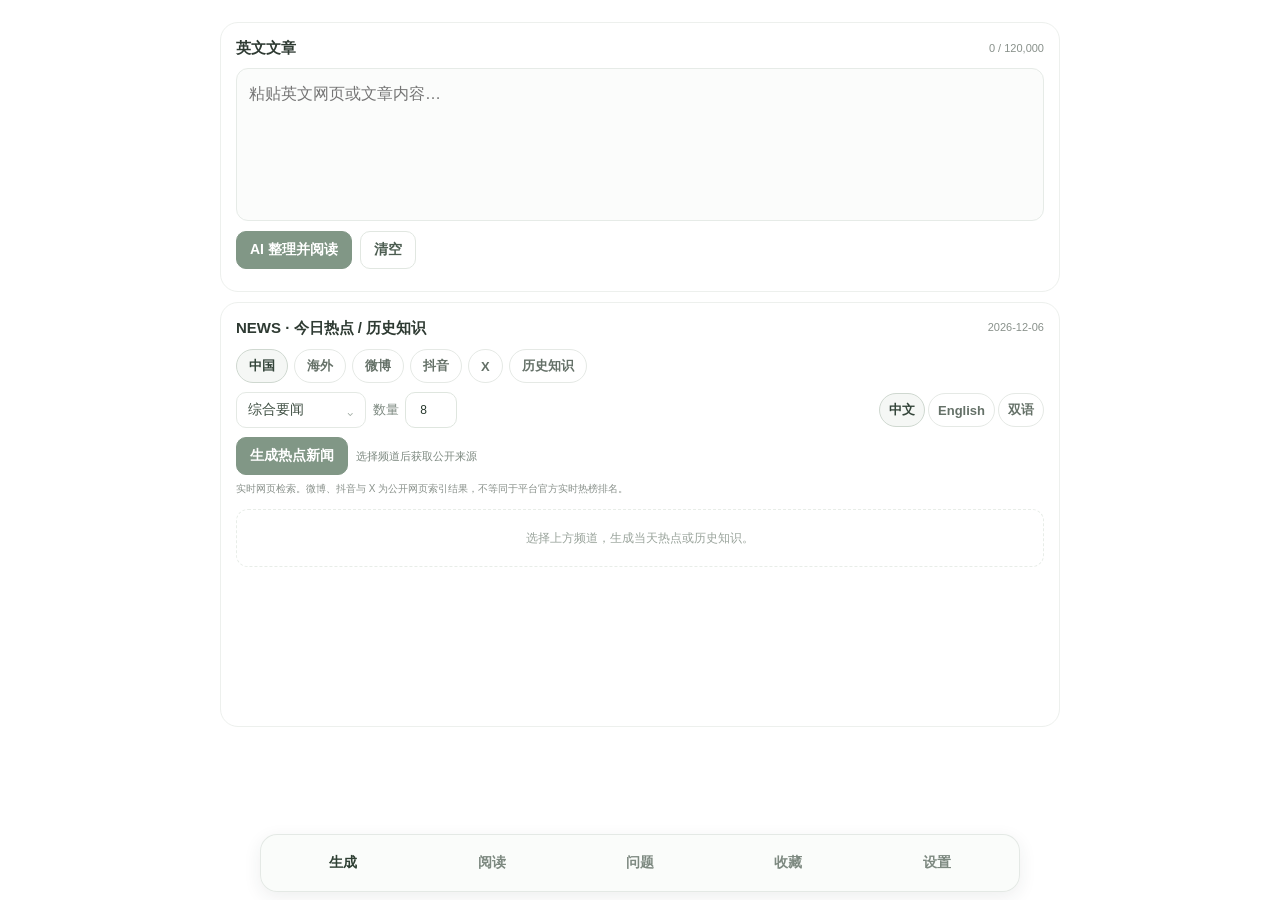
==== reading/index.html @ 8f312afb "Refresh JavaScript cache after tab and category fix" ====
<!DOCTYPE html>
<html lang="zh-CN"><head>
<meta charset="UTF-8"><meta name="viewport" content="width=device-width,initial-scale=1,viewport-fit=cover,user-scalable=yes">
<meta name="theme-color" content="#eef2ee"><meta name="description" content="英文阅读、实时资讯、历史知识与朗读助手">
<meta name="apple-mobile-web-app-capable" content="yes"><link rel="apple-touch-icon" sizes="180x180" href="./apple-touch-icon.png?v=2">
<meta name="apple-mobile-web-app-title" content="阅读资讯"><meta name="apple-mobile-web-app-status-bar-style" content="black-translucent">
<title>阅读 · 资讯</title><link rel="stylesheet" href="./app.css?v=8"></head><body>
<header class="bottom-nav"><nav class="tabs" aria-label="主要功能">
<button class="tab-btn active" data-tab="home">生成</button><button class="tab-btn" data-tab="read">阅读</button><button class="tab-btn" data-tab="quiz">问题</button><button class="tab-btn" data-tab="favorites">收藏</button><button class="tab-btn" data-tab="settings">设置</button>
</nav></header>
<main id="app-content">
<section id="tab-home" class="tab-panel active"><div class="home-stack">
<section class="panel-card editor-zone"><div class="section-heading"><h2>英文文章</h2><span id="input-counter" class="counter">0 / 120,000</span></div>
<textarea id="raw-input" maxlength="120000" placeholder="粘贴英文网页或文章内容…"></textarea>
<div class="action-row"><button class="btn primary" id="btn-clean">AI 整理并阅读</button><button class="btn" id="btn-clear-input">清空</button><span class="status" id="clean-status" role="status" aria-live="polite"></span></div><div class="minor-status" id="clean-stats"></div>
</section>
<section class="panel-card news-zone"><div class="section-heading"><h2>NEWS · 今日热点 / 历史知识</h2><span class="date-label" id="news-date"></span></div>
<div class="channel-row" id="channel-row">
<button class="chip active" data-channel="china">中国</button><button class="chip" data-channel="world">海外</button><button class="chip" data-channel="weibo">微博</button><button class="chip" data-channel="douyin">抖音</button><button class="chip" data-channel="x">X</button><button class="chip" data-channel="history">历史知识</button>
</div>
<div class="news-controls"><div class="picker-wrap" id="category-picker">
<button class="picker-trigger" id="category-trigger" type="button" aria-expanded="false">综合要闻 <span>⌄</span></button>
<div class="picker-menu" id="category-menu" hidden>
<button data-category="综合要闻">综合要闻</button><button data-category="政治政策">政治政策</button><button data-category="宏观经济">宏观经济</button><button data-category="金融市场">金融市场</button><button data-category="科技与人工智能">科技与人工智能</button><button data-category="国际关系">国际关系</button><button data-category="社会民生">社会民生</button><button data-category="商业与产业">商业与产业</button><button data-category="能源与气候">能源与气候</button><button data-category="文化体育娱乐">文化体育娱乐</button>
</div></div>
<label class="count-control"><span>数量</span><input id="news-count" type="number" min="1" max="20" value="8" inputmode="numeric"></label>
<div class="language-switch"><button class="chip active" data-language="zh">中文</button><button class="chip" data-language="en">English</button><button class="chip" data-language="both">双语</button></div></div>
<div class="history-controls" id="history-controls" hidden><div class="picker-wrap" id="period-picker">
<button class="picker-trigger" id="period-trigger" type="button" aria-expanded="false">选择历史时期 <span>⌄</span></button>
<div class="picker-menu" id="period-menu" hidden><button data-period="先秦">先秦</button><button data-period="秦汉">秦汉</button><button data-period="魏晋南北朝">魏晋南北朝</button><button data-period="隋唐">隋唐</button><button data-period="宋辽金元">宋辽金元</button><button data-period="明清">明清</button><button data-period="中国近现代">中国近现代</button><button data-period="世界古代">世界古代</button><button data-period="世界中世纪">世界中世纪</button><button data-period="世界近现代">世界近现代</button></div></div>
<input id="history-topic" class="topic-input" type="text" maxlength="100" placeholder="输入想了解的历史事件 / 人物 / 知识点"></div>
<div class="news-actions"><button class="btn primary" id="btn-fetch-news">生成热点新闻</button><span class="status" id="news-status" role="status" aria-live="polite">选择频道后获取公开来源</span></div>
<p class="source-note" id="source-note">实时网页检索。微博、抖音与 X 为公开网页索引结果，不等同于平台官方实时热榜排名。</p>
<div id="news-results" class="news-results" aria-live="polite"><div class="empty-state">选择上方频道，生成当天热点或历史知识。</div></div>
</section></div></section>

<section id="tab-read" class="tab-panel reader-panel"><article class="reading-document"><h1 id="reader-title" class="reader-title"></h1><div id="reader-meta" class="reader-meta"></div>
<div id="reader-summary" class="reader-summary" hidden></div><a id="reader-source" class="source-link" target="_blank" rel="noopener noreferrer" hidden>查看原文来源 ↗</a>
<div id="article-body" class="article-body"><div class="empty-state">从粘贴区导入文章，或从 NEWS 点击一条内容开始阅读。</div></div><div id="original-note" class="original-note" hidden></div></article></section>

<section id="tab-quiz" class="tab-panel"><section class="panel-card quiz-settings"><div class="section-heading"><h2>阅读理解 · 选择题</h2></div>
<div class="quiz-controls"><label class="count-control"><span>题目数量</span><input id="q-count" type="number" min="1" max="20" value="5"></label><button class="btn primary" id="btn-gen-q">生成选择题</button><span id="q-status" class="status"></span></div></section>
<div id="questions" class="questions-list"><div class="empty-state">先准备一篇文章，再生成阅读理解选择题。</div></div></section>

<section id="tab-favorites" class="tab-panel"><div class="section-heading favorites-heading"><h2>文章收藏</h2><span id="favorite-count" class="counter">0 篇</span></div>
<div id="favorite-filters" class="favorite-filters">
<button class="chip active" data-fav-filter="全部">全部</button><button class="chip" data-fav-filter="英文文章">英文文章</button><button class="chip" data-fav-filter="中国新闻">中国新闻</button><button class="chip" data-fav-filter="海外新闻">海外新闻</button><button class="chip" data-fav-filter="社交热点">社交热点</button><button class="chip" data-fav-filter="历史知识">历史知识</button><button class="chip" data-fav-filter="其他">其他</button>
</div>
<div id="favorite-list" class="favorites-list"><div class="empty-state">收藏的文章会保存在这台设备上。</div></div></section>

<section id="tab-settings" class="tab-panel"><section class="panel-card settings-card"><h2>API 设置</h2>
<label class="field-label" for="api-key">DeepSeek API Key</label><input id="api-key" type="password" autocomplete="off" placeholder="sk-…">
<div class="settings-grid"><div><label class="field-label" for="base-url">接口地址</label><input id="base-url" value="https://api.deepseek.com"></div><div><label class="field-label">模型</label><div class="picker-wrap model-picker">
<button class="picker-trigger" id="model-trigger" type="button" aria-expanded="false">deepseek-flash <span>⌄</span></button><div class="picker-menu" id="model-menu" hidden><button data-model="deepseek-flash">deepseek-flash · 推荐</button><button data-model="deepseek-v4-pro">deepseek-v4-pro · 高质量</button></div></div></div></div>
<div class="action-row"><button class="btn primary" id="btn-save-settings">保存设置</button><span class="status" id="save-status"></span></div><p class="security-note">实时热点通过 DeepSeek Search API 获取，需要 API Key。API Key 保存在当前浏览器；不要在公共设备使用。微博、抖音和 X 的结果受公开网页索引覆盖范围限制。</p></section>
<section class="panel-card"><div class="section-heading"><h2>Token 统计</h2><button class="btn subtle" id="btn-reset-stats">重置</button></div><div class="stat-grid">
<div class="stat"><b id="stat-calls">0</b><span>调用次数</span></div><div class="stat"><b id="stat-prompt">0</b><span>输入 tokens</span></div><div class="stat"><b id="stat-completion">0</b><span>输出 tokens</span></div><div class="stat"><b id="stat-total">0</b><span>总计 tokens</span></div></div></section>
<section class="panel-card"><div class="section-heading"><h2>生词本</h2><button class="btn subtle" id="btn-copy-words">复制</button></div><div id="word-box" class="word-box">（暂无生词）</div></section></section>
</main>
<div class="reader-actions" id="reader-actions">
<button class="icon-btn" id="btn-favorite-current" aria-label="收藏文章" title="收藏文章"></button><button class="icon-btn" id="btn-speak" aria-label="朗读文章" title="朗读"></button><button class="icon-btn" id="btn-stop-speak" aria-label="停止朗读" title="停止朗读"></button>
<div class="font-tools"><button class="icon-btn" id="font-down" aria-label="缩小字号">A−</button><span id="font-size-label">22</span><button class="icon-btn" id="font-up" aria-label="放大字号">A+</button></div></div>

<div id="selection-popup" class="selection-popup" role="dialog" aria-label="选词工具"><div class="popup-actions"><button id="pop-lookup">查词</button><button id="pop-add">加生词</button><button id="pop-close" aria-label="关闭">×</button></div><div id="pop-meaning" class="meaning" hidden></div></div>
<div class="modal-layer" id="app-modal" aria-hidden="true"><div class="modal-card" role="dialog" aria-modal="true" aria-labelledby="modal-title"><h3 id="modal-title">提示</h3><div id="modal-message" class="modal-message"></div><div id="modal-actions" class="modal-actions"></div></div></div>
<script src="./app.js?v=9" defer></script></body></html>
---- reading/app.css ----
:root{--bg:#eef2ee;--surface:#fff;--line:#dfe6e0;--ink:#2c3d33;--muted:#7a887e;--sage:#788e7d;--sage-dark:#596f61;--reader-size:22px}
*{box-sizing:border-box;-webkit-tap-highlight-color:transparent}html,body{margin:0;width:100%;height:100%;min-height:0;overflow:hidden;background:var(--bg);color:var(--ink);font-family:-apple-system,BlinkMacSystemFont,"Segoe UI",Arial,"Helvetica Neue","PingFang SC","Microsoft YaHei",sans-serif}body{height:100vh;height:100dvh;display:flex;flex-direction:column;padding-top:env(safe-area-inset-top);overscroll-behavior:none}button,input,textarea{font:inherit}button{touch-action:manipulation;cursor:pointer}
#app-content{flex:1 1 auto;min-height:0;width:100%;max-width:900px;margin:0 auto;padding:15px 15px calc(112px + env(safe-area-inset-bottom));overflow-x:hidden;overflow-y:auto;overscroll-behavior-y:contain;-webkit-overflow-scrolling:touch;scroll-behavior:auto}
.tab-panel{display:none;min-height:min-content}.tab-panel.active{display:block}.bottom-nav{position:fixed;z-index:90;left:50%;bottom:calc(8px + env(safe-area-inset-bottom));transform:translateX(-50%);width:min(760px,calc(100% - 20px));padding:7px 8px;background:rgba(250,252,250,.97);border:1px solid rgba(91,112,98,.14);border-radius:17px;box-shadow:0 5px 18px rgba(38,57,45,.08);backdrop-filter:blur(18px);-webkit-backdrop-filter:blur(18px)}
.tabs{display:grid;grid-template-columns:repeat(5,minmax(0,1fr));gap:0}.tab-btn{height:42px;min-width:0;padding:6px 2px;border:0;border-radius:0;background:transparent!important;color:#89948c;font-size:12px;font-weight:600;white-space:nowrap;box-shadow:none!important;outline:none;-webkit-appearance:none;appearance:none;transition:color .12s}.tab-btn.active{color:var(--sage-dark);font-weight:800}.tab-btn:focus,.tab-btn:active,.tab-btn:hover{background:transparent!important;box-shadow:none!important}.tab-btn:focus-visible{outline:2px solid #b7c8ba;outline-offset:-3px;border-radius:8px}
.panel-card{background:var(--surface);border:1px solid rgba(220,229,221,.9);border-radius:18px;padding:15px;margin:0 0 13px}.home-stack{display:flex;flex-direction:column;gap:13px}.editor-zone,.news-zone{min-height:46vh}.section-heading{display:flex;justify-content:space-between;align-items:center;gap:10px;margin-bottom:10px}h2{font-size:15px;line-height:1.3;margin:0;font-weight:750;color:#465b4c}.counter,.date-label{font-size:11px;color:var(--muted);font-variant-numeric:tabular-nums}
#raw-input{display:block;width:100%;height:calc(46vh - 118px);min-height:150px;max-height:340px;resize:vertical;border:1px solid var(--line);border-radius:12px;background:#fbfcfb;padding:12px;color:var(--ink);line-height:1.65;font-size:14px}#raw-input:focus,.topic-input:focus,.settings-card input:focus{border-color:#9db0a1;box-shadow:0 0 0 3px rgba(120,142,125,.09);outline:none}
.action-row,.news-actions,.quiz-controls{display:flex;align-items:center;gap:8px;flex-wrap:wrap;margin-top:10px}.btn{min-height:38px;padding:8px 13px;border-radius:10px;border:1px solid #dce4dd;background:#fff;color:#526657;font-size:12px;font-weight:700;box-shadow:none;transition:background .12s,border-color .12s}.btn:active{background:#eef2ee}.btn.primary{background:#788e7d;color:#fff;border-color:#788e7d}.btn.primary:active{background:#657b6a}.btn.subtle{min-height:30px;padding:5px 10px;background:#f5f7f5;border-color:transparent}.btn:disabled{opacity:.52;cursor:wait}.status{font-size:11px;color:var(--muted);line-height:1.5}.status.ok{color:#64816b}.status.bad{color:#a86d72}.minor-status{font-size:11px;color:var(--muted);margin-top:7px}
.channel-row{display:flex;gap:6px;overflow-x:auto;padding:2px 0 9px;scrollbar-width:none}.channel-row::-webkit-scrollbar{display:none}.chip{flex:none;border:1px solid #e0e7e0;background:#f8faf8;color:#728076;border-radius:999px;padding:7px 12px;font-size:11px;font-weight:650}.chip.active{background:#e8efe9;color:#526a58;border-color:#d7e2d8}
.news-controls{display:flex;align-items:center;gap:7px;flex-wrap:wrap}.picker-wrap{position:relative;min-width:0}.picker-trigger{display:flex;align-items:center;justify-content:space-between;gap:16px;min-height:36px;padding:7px 11px;border:1px solid #dfe6df;border-radius:10px;background:#fff;color:#526657;font-size:12px;min-width:130px}.picker-trigger span{font-size:15px;color:#8a978d}.picker-menu{position:absolute;z-index:30;top:calc(100% + 5px);left:0;min-width:180px;max-height:240px;overflow:auto;padding:5px;background:#fff;border:1px solid #e0e7e0;border-radius:12px;box-shadow:0 8px 24px rgba(38,57,45,.12)}.picker-menu[hidden]{display:none}.picker-menu button{display:block;width:100%;text-align:left;border:0;border-radius:8px;background:transparent;color:#526657;padding:9px 10px;font-size:12px}.picker-menu button:active,.picker-menu button.selected{background:#eef3ee}
.count-control{display:flex;align-items:center;gap:6px;color:var(--muted);font-size:11px;white-space:nowrap}.count-control input{width:52px;height:36px;border:1px solid #dfe6df;border-radius:10px;background:#fff;color:var(--ink);text-align:center;font-size:12px;padding:4px}.language-switch{display:flex;gap:3px;margin-left:auto}.language-switch .chip{padding:7px 9px}.news-actions{margin-top:9px}.source-note{font-size:10px;line-height:1.45;color:#8a958d;margin:7px 0 0}
.history-controls{display:flex;gap:7px;align-items:center;margin-top:8px;flex-wrap:wrap}.history-controls[hidden]{display:none}.topic-input{flex:1;min-width:170px;height:36px;border:1px solid #dfe6df;border-radius:10px;padding:7px 10px;font-size:12px;background:#fff;outline:none}
.news-results{display:grid;gap:8px;margin-top:12px}.news-item{display:block;width:100%;text-align:left;padding:11px 12px;border:1px solid #e5ebe5;border-radius:12px;background:#fbfcfb;color:var(--ink)}.news-item:active{background:#f0f4f0}.news-item-head{display:flex;align-items:center;justify-content:space-between;gap:8px;margin-bottom:5px}.news-number,.news-source{font-size:10px;color:#8b998e}.news-source{white-space:nowrap;overflow:hidden;text-overflow:ellipsis}.news-title{font-size:13px;line-height:1.55;font-weight:750;color:#3b4d40;margin-bottom:4px}.news-summary{font-size:11px;line-height:1.55;color:#768279;display:-webkit-box;-webkit-line-clamp:3;-webkit-box-orient:vertical;overflow:hidden}.news-item-foot{display:flex;justify-content:space-between;gap:8px;margin-top:7px;font-size:10px;color:#9aa49c}.empty-state{padding:18px 10px;text-align:center;color:#9aa49c;font-size:12px;line-height:1.7;border:1px dashed #e1e8e1;border-radius:12px;background:#fafbfa}
.reader-panel{min-height:calc(100dvh - 150px);padding:2px 1px 30px}.reader-actions{position:sticky;top:0;z-index:10;display:flex;align-items:center;gap:6px;padding:2px 0 11px;background:rgba(238,242,238,.96);backdrop-filter:blur(12px)}.icon-btn{height:34px;min-width:34px;padding:0 8px;display:inline-flex;align-items:center;justify-content:center;border:1px solid #dce5dd;border-radius:9px;background:#f8faf8;color:#667b6c;font-size:13px;box-shadow:none}.icon-btn svg{width:17px;height:17px;stroke:currentColor;fill:none;stroke-width:1.8;stroke-linecap:round;stroke-linejoin:round}.icon-btn.active{color:#8b7650;background:#f5f0e5;border-color:#e9ddbd}.font-tools{display:flex;align-items:center;gap:5px;margin-left:auto}#font-size-label{font-size:11px;color:#839087;min-width:24px;text-align:center;font-variant-numeric:tabular-nums}
.reading-document{padding:4px 3px 24px}.reader-title{font-size:19px;line-height:1.45;font-weight:750;color:#34483a;margin:5px 0 6px}.reader-meta{font-size:10px;line-height:1.6;color:#8b968e;margin-bottom:12px}.reader-summary{padding:11px 12px;margin:0 0 15px;background:#e9efe9;border-left:2px solid #9bad9d;border-radius:0 9px 9px 0;font-size:13px;line-height:1.8;color:#4e6153}.source-link{display:inline-block;margin:0 0 14px;color:#637c68;font-size:11px;text-decoration:none;border-bottom:1px solid #cbd9cc;padding-bottom:2px}.source-link[hidden],.reader-summary[hidden],.original-note[hidden]{display:none}.article-body{font-size:var(--reader-size);font-family:-apple-system,BlinkMacSystemFont,"Segoe UI",Arial,"Helvetica Neue","PingFang SC","Microsoft YaHei",sans-serif;line-height:1.78;letter-spacing:0;text-align:justify;text-justify:inter-word;color:#2e3f34;overflow-wrap:break-word;word-break:normal}.article-paragraph{margin:0 0 1.15em;text-align:justify;text-justify:inter-word}.article-paragraph:last-child{margin-bottom:0}.article-sentence{display:inline;padding:0 .03em;border-radius:3px}.article-sentence mark{background:#eee2b7;color:inherit;border-radius:2px;padding:0 1px}.original-note{margin-top:14px;font-size:10px;color:#929d94}
.quiz-settings{position:sticky;top:-15px;z-index:5}.quiz-controls{margin-top:0}.questions-list{display:grid;gap:10px}.question-card{background:#fff;border:1px solid #e2e9e2;border-radius:15px;padding:14px}.question-number{font-size:10px;color:#8b998e;margin-bottom:5px}.question-prompt{font-size:14px;line-height:1.6;font-weight:750;color:#3d5042;margin-bottom:11px}.question-options{display:grid;gap:7px}.option-btn{display:flex;align-items:flex-start;gap:8px;width:100%;padding:9px 10px;text-align:left;border:1px solid #e5ebe5;border-radius:10px;background:#fbfcfb;color:#58675c;font-size:12px;line-height:1.55}.option-btn .option-key{flex:none;width:19px;height:19px;display:grid;place-items:center;border-radius:50%;background:#edf2ed;color:#718277;font-size:10px}.option-btn.selected{border-color:#a9bbaa;background:#eff4ef}.option-btn.correct{border-color:#9eb5a0;background:#eff5ef;color:#4e6f53}.option-btn.wrong{border-color:#d9b9b9;background:#faf0f0;color:#96696d}.question-foot{margin-top:9px;display:flex;align-items:center;justify-content:space-between;gap:8px}.question-feedback{font-size:11px;line-height:1.6;color:#728176}.question-feedback.good{color:#65856a}.question-feedback.bad{color:#a86d72}
.favorites-heading{margin:5px 2px 12px}.favorites-list{display:grid;gap:9px}.favorite-item{display:flex;align-items:stretch;gap:8px;padding:12px;border:1px solid #e0e8e1;border-radius:13px;background:#fff}.favorite-open{flex:1;min-width:0;text-align:left;border:0;background:transparent;color:inherit;padding:0}.favorite-title{font-size:13px;line-height:1.55;font-weight:750;color:#405344}.favorite-meta{font-size:10px;color:#8c988f;margin-top:4px}.favorite-remove{flex:none;align-self:center;border:0;border-radius:8px;background:#f7f8f7;color:#a17a7d;padding:8px;font-size:11px}
.field-label{display:block;font-size:11px;color:#728076;margin:11px 0 6px}.settings-card input:not([type=checkbox]){width:100%;height:39px;border:1px solid #dfe6df;border-radius:10px;padding:8px 10px;background:#fbfcfb;color:#394a3e;font-size:12px;outline:none}.settings-grid{display:grid;grid-template-columns:1fr 1fr;gap:9px}.model-picker{width:100%}.model-picker .picker-trigger{width:100%}.security-note{font-size:10px;line-height:1.65;color:#929c94;margin:12px 0 0}.stat-grid{display:grid;grid-template-columns:repeat(4,1fr);gap:7px;margin-top:12px}.stat{padding:11px 8px;border-radius:11px;background:#f1f5f1;text-align:center;min-width:0}.stat b{display:block;font-size:17px;color:#5f7664;font-variant-numeric:tabular-nums}.stat span{display:block;font-size:9px;color:#8a978d;margin-top:3px}.word-box{margin-top:11px;padding:11px;border-radius:10px;background:#f5f8f5;font-size:12px;line-height:1.8;word-break:break-word;color:#607064}
.selection-popup{position:fixed;z-index:200;display:none;width:min(238px,calc(100vw - 28px));padding:7px;border:1px solid #dfe7df;border-radius:11px;background:rgba(252,253,252,.98);box-shadow:0 4px 14px rgba(38,57,45,.10);color:#435447}.popup-actions{display:flex;gap:5px}.popup-actions button{flex:1;min-height:29px;border:0;border-radius:7px;background:#eef3ee;color:#5e7463;font-size:11px}.popup-actions #pop-close{flex:0 0 29px;background:transparent;color:#8a958d;font-size:17px}.meaning{max-height:76px;overflow:auto;margin-top:6px;padding:6px 3px 1px;border-top:1px solid #e6ece6;font-size:11px;line-height:1.5;color:#68776d;white-space:pre-wrap}.meaning[hidden]{display:none}
.modal-layer{position:fixed;inset:0;z-index:300;display:none;align-items:center;justify-content:center;padding:18px;background:rgba(30,43,34,.28)}.modal-layer.open{display:flex}.modal-card{width:min(390px,100%);max-height:78vh;overflow:auto;padding:17px;border-radius:16px;background:#fff;border:1px solid #e2e8e2}.modal-card h3{font-size:16px;margin:0 0 7px;color:#405345}.modal-message{font-size:12px;line-height:1.7;white-space:pre-wrap;color:#6d7b70}.modal-actions{display:flex;justify-content:flex-end;gap:8px;margin-top:14px}
@media(min-width:701px){#app-content{padding:22px 22px 110px}.home-stack{max-width:840px;margin:0 auto}.reader-panel{max-width:800px;margin:0 auto}.article-body{max-width:760px;margin:auto}}
@media(max-width:700px){#app-content{padding:12px 10px calc(105px + env(safe-area-inset-bottom))}.panel-card{padding:13px;border-radius:15px}.editor-zone,.news-zone{min-height:46vh}#raw-input{height:calc(46vh - 120px);min-height:145px;font-size:14px}.news-controls{gap:6px}.language-switch{width:100%;margin-left:0}.language-switch .chip{flex:1}.picker-trigger{min-width:120px}.reader-panel{padding:0 2px 30px}.article-body{font-size:22px;line-height:1.8}.reader-title{font-size:18px}.reader-actions{padding-top:2px}.stat-grid{grid-template-columns:repeat(2,1fr)}.settings-grid{grid-template-columns:1fr}.quiz-settings{position:relative;top:auto}.question-card{padding:12px}}
@media(prefers-reduced-motion:reduce){*{scroll-behavior:auto!important;transition:none!important}}

/* White canvas with muted-sage action controls */
:root{--bg:#fff;--surface:#fff;--line:#e6ebe7;--ink:#27382d;--muted:#7d8980;--sage:#819786;--sage-dark:#687f6e}
html,body{background:#fff!important;color:#29382f}
#app-content{background:#fff}
.panel-card{background:#fff;border-color:#edf0ed;box-shadow:none}
.section-heading h2,.reader-title{color:#2e3a32}
.counter,.date-label,.reader-meta,.source-note,.minor-status{color:#89918b}
.channel-row .chip,.language-switch .chip,.favorite-filters .chip{background:#fff;border-color:#e5e9e5;color:#657168}
.channel-row .chip.active,.language-switch .chip.active,.favorite-filters .chip.active{background:#f5f7f5;border-color:#cfd8d0;color:#34453a}
.picker-trigger{background:#fff;border-color:#e4e9e4;color:#405044}
.picker-menu{background:#fff;border-color:#e2e8e2;box-shadow:0 5px 18px rgba(30,45,34,.09)}
.picker-menu button:active,.picker-menu button.selected{background:#f4f6f4}
.btn{font-size:14px;background:#fff;color:#4c5d51;border-color:#e1e7e1}
.btn.primary{background:#819786;color:#fff;border-color:#819786}
.btn.primary:active{background:#6d8372}
.btn.subtle{background:#fff;color:#59685d;border-color:#e5e9e5}
.icon-btn{background:#819786;color:#fff;border-color:#819786}
.icon-btn.active{background:#718875;color:#fff;border-color:#718875}
.tab-btn{font-size:14px;color:#7d8980}
.tab-btn.active{color:#2f4034}
.chip{font-size:13px}
.picker-trigger{font-size:14px}
.count-control{font-size:13px}
.popup-actions button{font-size:13px}
.favorite-remove,.favorite-category-trigger{font-size:13px}
#raw-input{
 height:clamp(120px,calc(30vh - 75px),220px)!important;
 min-height:120px!important;max-height:220px!important;
 resize:none!important;overflow-y:auto;
}
@media(max-width:700px){
 #raw-input{height:clamp(120px,calc(30vh - 75px),190px)!important;min-height:120px!important;max-height:190px!important;resize:none!important}
}
.news-item{background:#fff;border-color:#e7ece7}
.news-title{font-size:15px;line-height:1.55;color:#2f3d33}
.news-summary{font-size:14px;line-height:1.72;color:#606e63;-webkit-line-clamp:5}
.news-item-foot{font-size:11px;color:#879188}
.news-source,.news-number{font-size:11px}
.empty-state{background:#fff;border-color:#e8ede8}
.article-body .article-sentence{transition:background-color .16s,box-shadow .16s}
.article-body .article-sentence.is-focused{
 background:#eef1ee;border-radius:.18em;
 box-shadow:0 0 0 2px #eef1ee;
}
.article-body .article-paragraph.is-focused-paragraph{outline:none}
.reader-actions{
 display:none;position:fixed;z-index:85;left:50%;transform:translateX(-50%);
 bottom:calc(66px + env(safe-area-inset-bottom));
 width:min(780px,calc(100% - 20px));min-height:44px;
 align-items:center;gap:8px;padding:5px 9px;
 background:#fff;border:1px solid #e6ebe6;border-bottom:0;
 border-radius:13px 13px 0 0;box-shadow:0 -3px 12px rgba(30,45,34,.035);
}
.reader-actions.visible{display:flex}
.reader-actions .icon-btn{height:34px;min-width:38px}
.reader-panel{padding-bottom:150px}
.font-tools{gap:6px}
@media(max-width:700px){
 .reader-actions{width:calc(100% - 20px);bottom:calc(66px + env(safe-area-inset-bottom));border-radius:12px 12px 0 0}
 .reader-panel{padding-bottom:145px}
 .news-title{font-size:15px}
 .news-summary{font-size:14px}
}
.favorite-filters{display:flex;gap:6px;overflow-x:auto;padding:2px 0 12px;scrollbar-width:none}
.favorite-filters::-webkit-scrollbar{display:none}
.favorite-item{align-items:center;flex-wrap:wrap}
.favorite-item-main{flex:1;min-width:0}
.favorite-item-tools{display:flex;align-items:center;gap:6px}
.favorite-category-wrap{position:relative;flex:none}
.favorite-category-trigger{border:1px solid #e1e7e1;background:#fff;color:#68766b;border-radius:8px;padding:7px 9px;font-size:12px}
.favorite-category-menu{position:absolute;right:0;top:calc(100% + 4px);z-index:35;min-width:116px;padding:4px;background:#fff;border:1px solid #e2e8e2;border-radius:10px;box-shadow:0 5px 16px rgba(30,45,34,.10)}
.favorite-category-menu[hidden]{display:none}
.favorite-category-menu button{display:block;width:100%;padding:8px 9px;text-align:left;border:0;border-radius:7px;background:#fff;color:#536257;font-size:12px}
.favorite-category-menu button:active{background:#f1f4f1}
.favorite-empty-filter{padding:22px 10px;text-align:center;color:#89938b;font-size:13px}


/* Final readability and restrained color pass */
.stat{background:#f7f8f7}
.stat b{color:#536056}
.reader-summary{background:#f6f7f6;border-left-color:#d2d9d3;color:#505b53}
.status.ok,.status.bad{color:#69746c}
.option-btn{font-size:14px}
.picker-menu button{font-size:14px}
.favorite-category-trigger{font-size:14px}
.favorite-category-menu button{font-size:14px}
.favorite-remove{font-size:13px}
.icon-btn{font-size:15px}
.reader-actions{gap:7px}
.reader-actions .icon-btn{min-width:40px}


/* Home layout: compact fixed paste editor, NEWS takes the released height */
#tab-home .home-stack{
  min-height:calc(100dvh - 195px - env(safe-area-inset-top) - env(safe-area-inset-bottom));
  gap:10px;
}
#tab-home .editor-zone{
  flex:0 0 auto;
  min-height:0;
  margin-bottom:0;
}
#tab-home .news-zone{
  flex:1 0 340px;
  min-height:340px;
  margin-bottom:0;
}
#raw-input{
  height:clamp(105px,18vh,145px)!important;
  min-height:105px!important;
  max-height:145px!important;
  resize:none!important;
}
@media(min-width:701px){
  #tab-home .home-stack{min-height:calc(100dvh - 195px)}
  #raw-input{height:clamp(115px,17vh,155px)!important;min-height:115px!important;max-height:155px!important}
}
@media(max-width:700px){
  #tab-home .home-stack{min-height:calc(100dvh - 190px - env(safe-area-inset-top) - env(safe-area-inset-bottom))}
  #tab-home .news-zone{flex:1 0 320px;min-height:320px}
  #raw-input{height:clamp(100px,17vh,132px)!important;min-height:100px!important;max-height:132px!important}
}
/* Ensure navigation stays above the scroll area and its hit targets remain clickable */
.bottom-nav{z-index:120;pointer-events:auto}
.bottom-nav .tabs,.bottom-nav .tab-btn{pointer-events:auto;touch-action:manipulation}
#app-content{position:relative;z-index:1}


/* Prevent iOS Safari from auto-zooming when the paste textarea receives focus */
#raw-input{font-size:16px!important;-webkit-text-size-adjust:100%;}
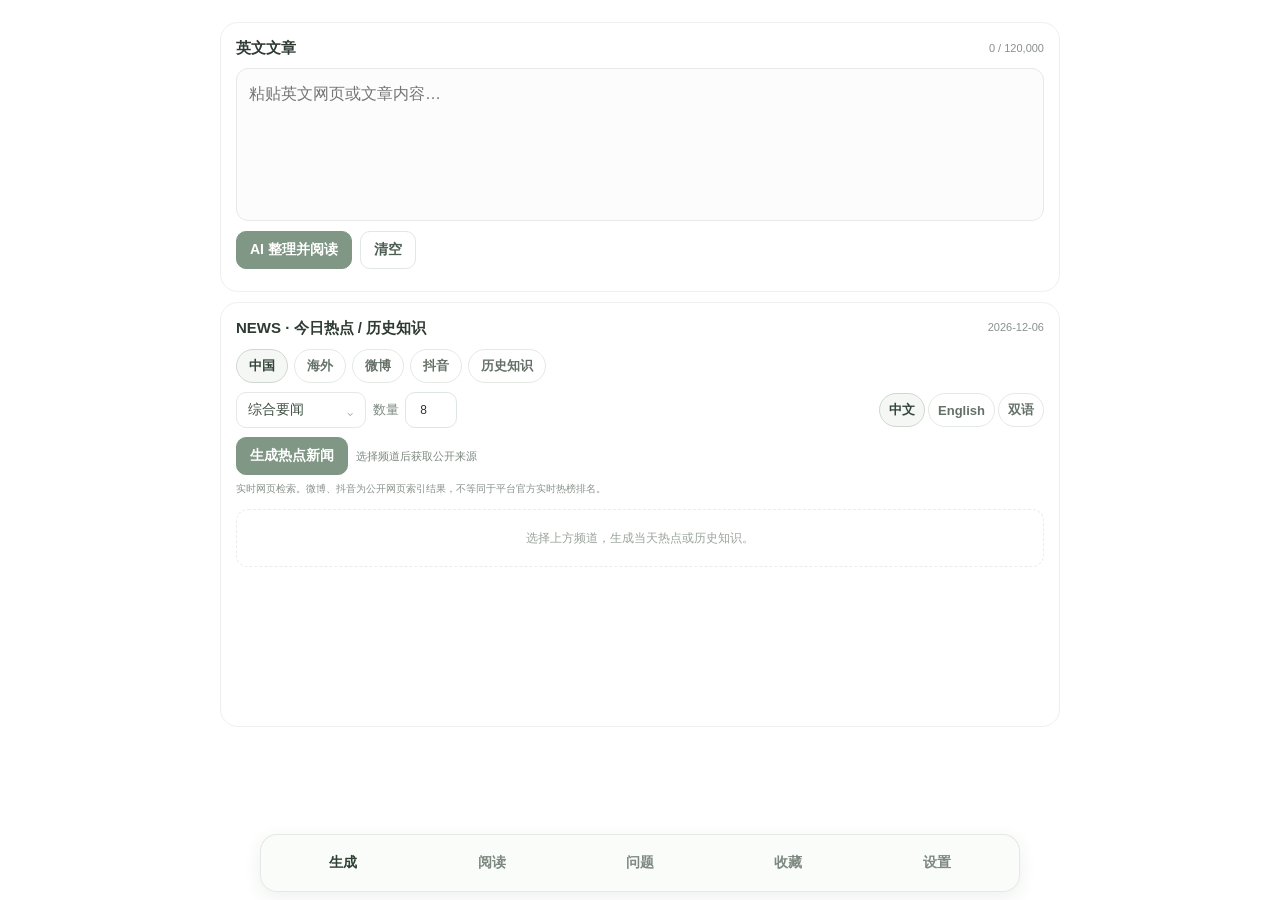
==== commit 67f64123: "Remove X news channel from reading UI" ====
--- a/reading/index.html
+++ b/reading/index.html
@@ -4,7 +4,7 @@
 <meta name="theme-color" content="#eef2ee"><meta name="description" content="英文阅读、实时资讯、历史知识与朗读助手">
 <meta name="apple-mobile-web-app-capable" content="yes"><link rel="apple-touch-icon" sizes="180x180" href="./apple-touch-icon.png?v=2">
 <meta name="apple-mobile-web-app-title" content="阅读资讯"><meta name="apple-mobile-web-app-status-bar-style" content="black-translucent">
-<title>阅读 · 资讯</title><link rel="stylesheet" href="./app.css?v=8"></head><body>
+<title>阅读 · 资讯</title><link rel="stylesheet" href="./app.css?v=10"></head><body>
 <header class="bottom-nav"><nav class="tabs" aria-label="主要功能">
 <button class="tab-btn active" data-tab="home">生成</button><button class="tab-btn" data-tab="read">阅读</button><button class="tab-btn" data-tab="quiz">问题</button><button class="tab-btn" data-tab="favorites">收藏</button><button class="tab-btn" data-tab="settings">设置</button>
 </nav></header>
@@ -16,7 +16,7 @@
 </section>
 <section class="panel-card news-zone"><div class="section-heading"><h2>NEWS · 今日热点 / 历史知识</h2><span class="date-label" id="news-date"></span></div>
 <div class="channel-row" id="channel-row">
-<button class="chip active" data-channel="china">中国</button><button class="chip" data-channel="world">海外</button><button class="chip" data-channel="weibo">微博</button><button class="chip" data-channel="douyin">抖音</button><button class="chip" data-channel="x">X</button><button class="chip" data-channel="history">历史知识</button>
+<button class="chip active" data-channel="china">中国</button><button class="chip" data-channel="world">海外</button><button class="chip" data-channel="weibo">微博</button><button class="chip" data-channel="douyin">抖音</button><button class="chip" data-channel="history">历史知识</button>
 </div>
 <div class="news-controls"><div class="picker-wrap" id="category-picker">
 <button class="picker-trigger" id="category-trigger" type="button" aria-expanded="false">综合要闻 <span>⌄</span></button>
@@ -30,7 +30,7 @@
 <div class="picker-menu" id="period-menu" hidden><button data-period="先秦">先秦</button><button data-period="秦汉">秦汉</button><button data-period="魏晋南北朝">魏晋南北朝</button><button data-period="隋唐">隋唐</button><button data-period="宋辽金元">宋辽金元</button><button data-period="明清">明清</button><button data-period="中国近现代">中国近现代</button><button data-period="世界古代">世界古代</button><button data-period="世界中世纪">世界中世纪</button><button data-period="世界近现代">世界近现代</button></div></div>
 <input id="history-topic" class="topic-input" type="text" maxlength="100" placeholder="输入想了解的历史事件 / 人物 / 知识点"></div>
 <div class="news-actions"><button class="btn primary" id="btn-fetch-news">生成热点新闻</button><span class="status" id="news-status" role="status" aria-live="polite">选择频道后获取公开来源</span></div>
-<p class="source-note" id="source-note">实时网页检索。微博、抖音与 X 为公开网页索引结果，不等同于平台官方实时热榜排名。</p>
+<p class="source-note" id="source-note">实时网页检索。微博、抖音为公开网页索引结果，不等同于平台官方实时热榜排名。</p>
 <div id="news-results" class="news-results" aria-live="polite"><div class="empty-state">选择上方频道，生成当天热点或历史知识。</div></div>
 </section></div></section>
 
@@ -52,7 +52,7 @@
 <label class="field-label" for="api-key">DeepSeek API Key</label><input id="api-key" type="password" autocomplete="off" placeholder="sk-…">
 <div class="settings-grid"><div><label class="field-label" for="base-url">接口地址</label><input id="base-url" value="https://api.deepseek.com"></div><div><label class="field-label">模型</label><div class="picker-wrap model-picker">
 <button class="picker-trigger" id="model-trigger" type="button" aria-expanded="false">deepseek-flash <span>⌄</span></button><div class="picker-menu" id="model-menu" hidden><button data-model="deepseek-flash">deepseek-flash · 推荐</button><button data-model="deepseek-v4-pro">deepseek-v4-pro · 高质量</button></div></div></div></div>
-<div class="action-row"><button class="btn primary" id="btn-save-settings">保存设置</button><span class="status" id="save-status"></span></div><p class="security-note">实时热点通过 DeepSeek Search API 获取，需要 API Key。API Key 保存在当前浏览器；不要在公共设备使用。微博、抖音和 X 的结果受公开网页索引覆盖范围限制。</p></section>
+<div class="action-row"><button class="btn primary" id="btn-save-settings">保存设置</button><span class="status" id="save-status"></span></div><p class="security-note">实时热点通过 DeepSeek Search API 获取，需要 API Key。API Key 保存在当前浏览器；不要在公共设备使用。微博、抖音的结果受公开网页索引覆盖范围限制。</p></section>
 <section class="panel-card"><div class="section-heading"><h2>Token 统计</h2><button class="btn subtle" id="btn-reset-stats">重置</button></div><div class="stat-grid">
 <div class="stat"><b id="stat-calls">0</b><span>调用次数</span></div><div class="stat"><b id="stat-prompt">0</b><span>输入 tokens</span></div><div class="stat"><b id="stat-completion">0</b><span>输出 tokens</span></div><div class="stat"><b id="stat-total">0</b><span>总计 tokens</span></div></div></section>
 <section class="panel-card"><div class="section-heading"><h2>生词本</h2><button class="btn subtle" id="btn-copy-words">复制</button></div><div id="word-box" class="word-box">（暂无生词）</div></section></section>
@@ -63,4 +63,4 @@
 
 <div id="selection-popup" class="selection-popup" role="dialog" aria-label="选词工具"><div class="popup-actions"><button id="pop-lookup">查词</button><button id="pop-add">加生词</button><button id="pop-close" aria-label="关闭">×</button></div><div id="pop-meaning" class="meaning" hidden></div></div>
 <div class="modal-layer" id="app-modal" aria-hidden="true"><div class="modal-card" role="dialog" aria-modal="true" aria-labelledby="modal-title"><h3 id="modal-title">提示</h3><div id="modal-message" class="modal-message"></div><div id="modal-actions" class="modal-actions"></div></div></div>
-<script src="./app.js?v=9" defer></script></body></html>+<script src="./app.js?v=10" defer></script></body></html>
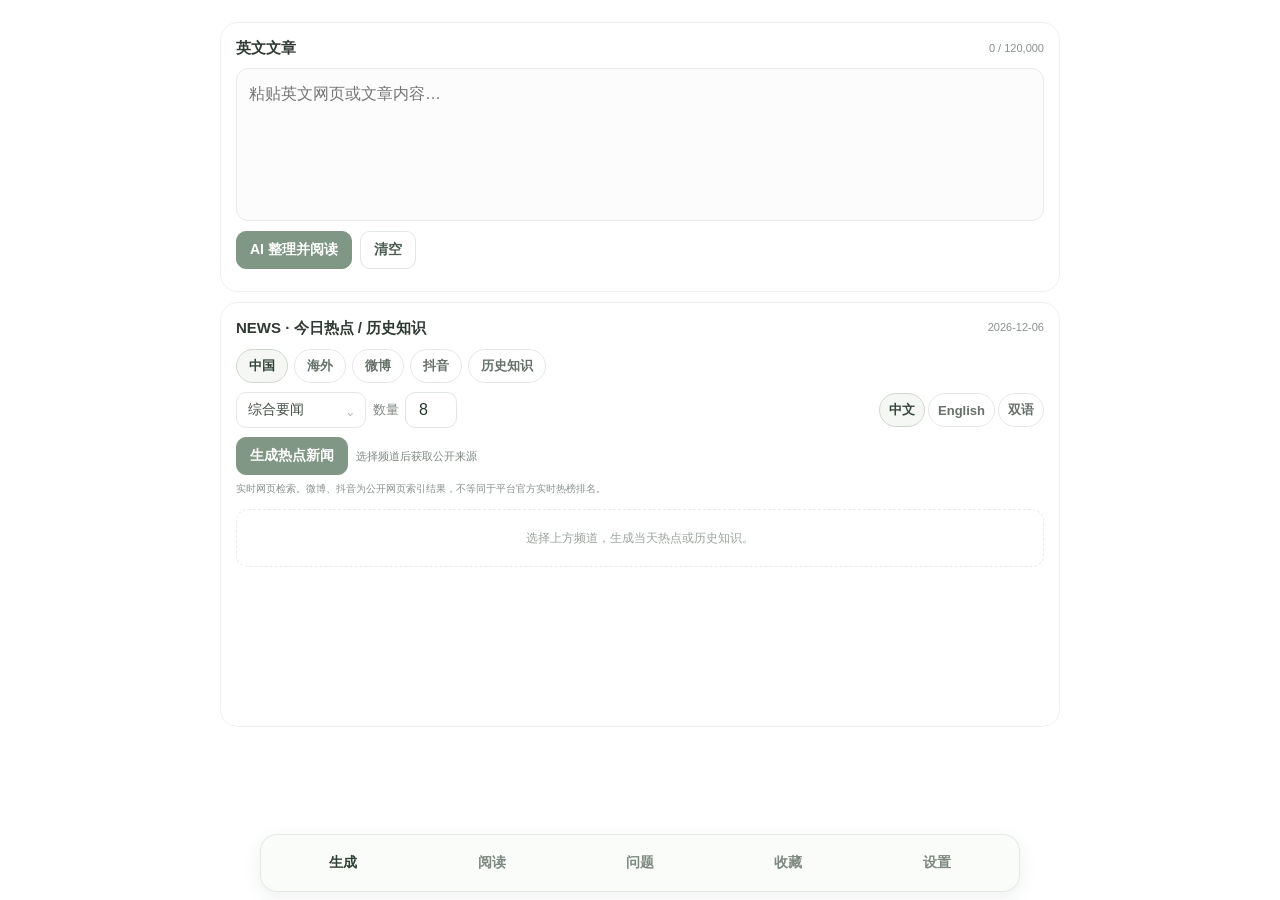
==== commit 5f3ee01c: "Add dedicated reader scroll container and refresh assets" ====
--- a/reading/index.html
+++ b/reading/index.html
@@ -4,7 +4,7 @@
 <meta name="theme-color" content="#eef2ee"><meta name="description" content="英文阅读、实时资讯、历史知识与朗读助手">
 <meta name="apple-mobile-web-app-capable" content="yes"><link rel="apple-touch-icon" sizes="180x180" href="./apple-touch-icon.png?v=2">
 <meta name="apple-mobile-web-app-title" content="阅读资讯"><meta name="apple-mobile-web-app-status-bar-style" content="black-translucent">
-<title>阅读 · 资讯</title><link rel="stylesheet" href="./app.css?v=10"></head><body>
+<title>阅读 · 资讯</title><link rel="stylesheet" href="./app.css?v=11"></head><body>
 <header class="bottom-nav"><nav class="tabs" aria-label="主要功能">
 <button class="tab-btn active" data-tab="home">生成</button><button class="tab-btn" data-tab="read">阅读</button><button class="tab-btn" data-tab="quiz">问题</button><button class="tab-btn" data-tab="favorites">收藏</button><button class="tab-btn" data-tab="settings">设置</button>
 </nav></header>
@@ -34,7 +34,7 @@
 <div id="news-results" class="news-results" aria-live="polite"><div class="empty-state">选择上方频道，生成当天热点或历史知识。</div></div>
 </section></div></section>
 
-<section id="tab-read" class="tab-panel reader-panel"><article class="reading-document"><h1 id="reader-title" class="reader-title"></h1><div id="reader-meta" class="reader-meta"></div>
+<section id="tab-read" class="tab-panel reader-panel"><article id="reading-document" class="reading-document"><h1 id="reader-title" class="reader-title"></h1><div id="reader-meta" class="reader-meta"></div>
 <div id="reader-summary" class="reader-summary" hidden></div><a id="reader-source" class="source-link" target="_blank" rel="noopener noreferrer" hidden>查看原文来源 ↗</a>
 <div id="article-body" class="article-body"><div class="empty-state">从粘贴区导入文章，或从 NEWS 点击一条内容开始阅读。</div></div><div id="original-note" class="original-note" hidden></div></article></section>
 
@@ -63,4 +63,4 @@
 
 <div id="selection-popup" class="selection-popup" role="dialog" aria-label="选词工具"><div class="popup-actions"><button id="pop-lookup">查词</button><button id="pop-add">加生词</button><button id="pop-close" aria-label="关闭">×</button></div><div id="pop-meaning" class="meaning" hidden></div></div>
 <div class="modal-layer" id="app-modal" aria-hidden="true"><div class="modal-card" role="dialog" aria-modal="true" aria-labelledby="modal-title"><h3 id="modal-title">提示</h3><div id="modal-message" class="modal-message"></div><div id="modal-actions" class="modal-actions"></div></div></div>
-<script src="./app.js?v=10" defer></script></body></html>+<script src="./app.js?v=11" defer></script></body></html>
--- a/reading/app.css
+++ b/reading/app.css
@@ -152,3 +152,44 @@
 
 /* Prevent iOS Safari from auto-zooming when the paste textarea receives focus */
 #raw-input{font-size:16px!important;-webkit-text-size-adjust:100%;}
+
+
+/* Stop iOS Safari focus zoom on every editable field, not only the article paste box.
+   Keep pinch-to-zoom available for accessibility. */
+input,
+textarea,
+select {
+  font-size:16px !important;
+  -webkit-text-size-adjust:100%;
+}
+
+/* Reader: keep the article in normal flow inside the single scrolling viewport.
+   Avoid a viewport-sized minimum-height on a hidden tab causing collapsed/overflow states. */
+#tab-read {
+  min-height:0 !important;
+  height:auto !important;
+  overflow:visible !important;
+}
+#tab-read.active {
+  display:block !important;
+}
+#tab-read .reading-document {
+  display:block;
+  width:100%;
+  min-height:1px;
+  overflow:visible;
+}
+#tab-read #article-body {
+  display:block;
+  width:100%;
+  min-height:1em;
+  visibility:visible;
+  opacity:1;
+  overflow:visible;
+  white-space:normal;
+}
+#tab-read .article-paragraph {
+  display:block;
+  white-space:normal;
+  overflow:visible;
+}
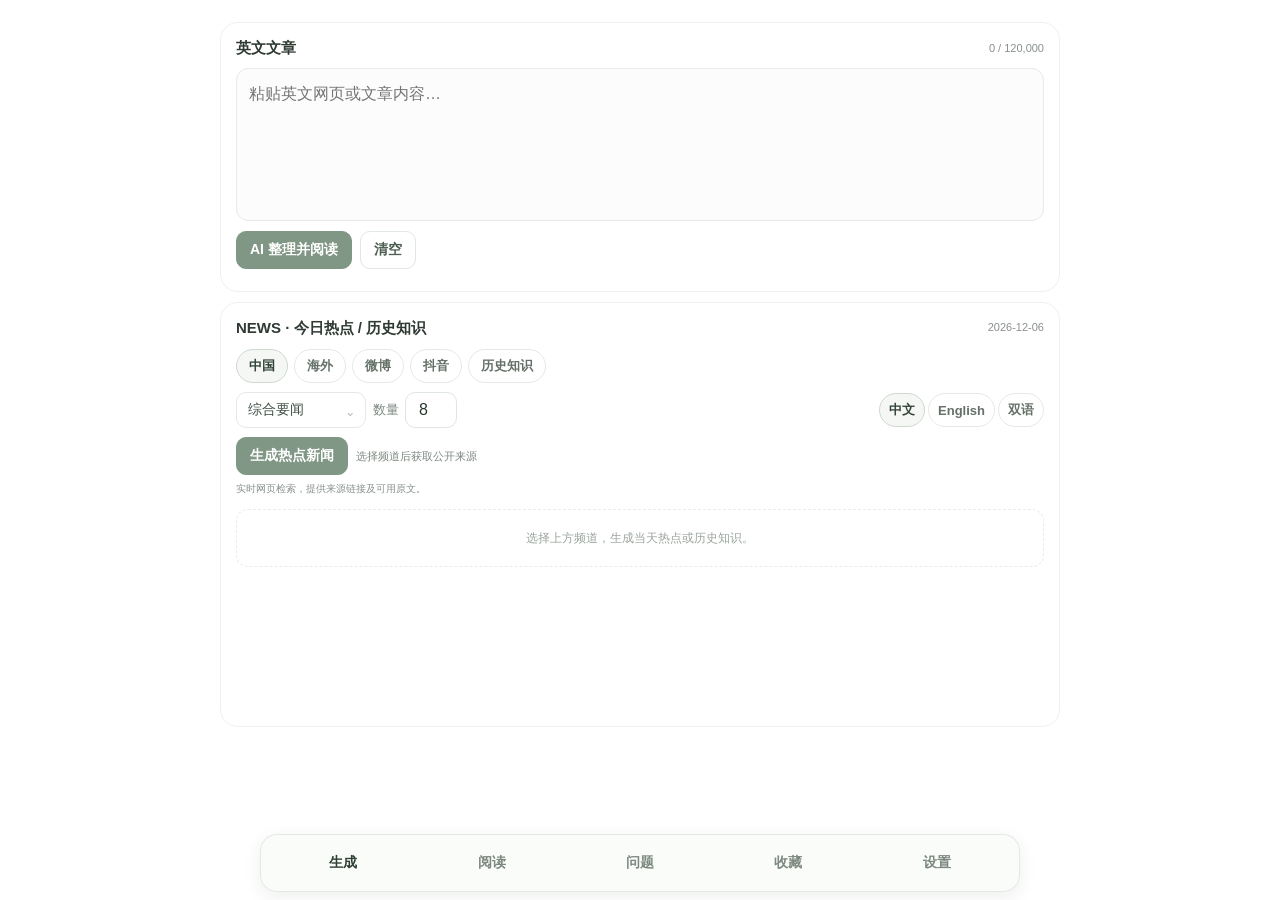
==== commit 46bcfbe7: "Refresh reader app asset versions" ====
--- a/reading/index.html
+++ b/reading/index.html
@@ -4,7 +4,7 @@
 <meta name="theme-color" content="#eef2ee"><meta name="description" content="英文阅读、实时资讯、历史知识与朗读助手">
 <meta name="apple-mobile-web-app-capable" content="yes"><link rel="apple-touch-icon" sizes="180x180" href="./apple-touch-icon.png?v=2">
 <meta name="apple-mobile-web-app-title" content="阅读资讯"><meta name="apple-mobile-web-app-status-bar-style" content="black-translucent">
-<title>阅读 · 资讯</title><link rel="stylesheet" href="./app.css?v=11"></head><body>
+<title>阅读 · 资讯</title><link rel="stylesheet" href="./app.css?v=12"></head><body>
 <header class="bottom-nav"><nav class="tabs" aria-label="主要功能">
 <button class="tab-btn active" data-tab="home">生成</button><button class="tab-btn" data-tab="read">阅读</button><button class="tab-btn" data-tab="quiz">问题</button><button class="tab-btn" data-tab="favorites">收藏</button><button class="tab-btn" data-tab="settings">设置</button>
 </nav></header>
@@ -63,4 +63,4 @@
 
 <div id="selection-popup" class="selection-popup" role="dialog" aria-label="选词工具"><div class="popup-actions"><button id="pop-lookup">查词</button><button id="pop-add">加生词</button><button id="pop-close" aria-label="关闭">×</button></div><div id="pop-meaning" class="meaning" hidden></div></div>
 <div class="modal-layer" id="app-modal" aria-hidden="true"><div class="modal-card" role="dialog" aria-modal="true" aria-labelledby="modal-title"><h3 id="modal-title">提示</h3><div id="modal-message" class="modal-message"></div><div id="modal-actions" class="modal-actions"></div></div></div>
-<script src="./app.js?v=11" defer></script></body></html>+<script src="./app.js?v=12" defer></script></body></html>
--- a/reading/app.css
+++ b/reading/app.css
@@ -193,3 +193,53 @@
   white-space:normal;
   overflow:visible;
 }
+
+
+/* Dedicated reader mode: the article owns the only scroll area while the
+   reader action strip and bottom navigation remain fixed outside it. */
+#app-content.reader-mode {
+  display: flex !important;
+  flex-direction: column;
+  min-height: 0 !important;
+  padding: 10px 10px 0 !important;
+  overflow: hidden !important;
+  overscroll-behavior: none;
+}
+#app-content.reader-mode #tab-read.active {
+  display: flex !important;
+  flex: 1 1 auto;
+  flex-direction: column;
+  width: 100%;
+  height: 100%;
+  min-height: 0 !important;
+  overflow: hidden !important;
+}
+#app-content.reader-mode #reading-document {
+  display: block;
+  flex: 1 1 auto;
+  width: 100%;
+  max-width: 800px;
+  height: auto;
+  min-height: 0;
+  margin: 0 auto;
+  padding: 5px 3px calc(145px + env(safe-area-inset-bottom));
+  overflow-x: hidden;
+  overflow-y: auto;
+  overscroll-behavior-y: contain;
+  -webkit-overflow-scrolling: touch;
+  touch-action: pan-y;
+}
+#app-content.reader-mode #article-body {
+  display: block;
+  width: 100%;
+  max-width: none !important;
+  min-height: 1em;
+  margin: 0 !important;
+  overflow: visible;
+  white-space: normal;
+}
+#app-content.reader-mode .article-paragraph {
+  display: block;
+  white-space: normal;
+  overflow: visible;
+}
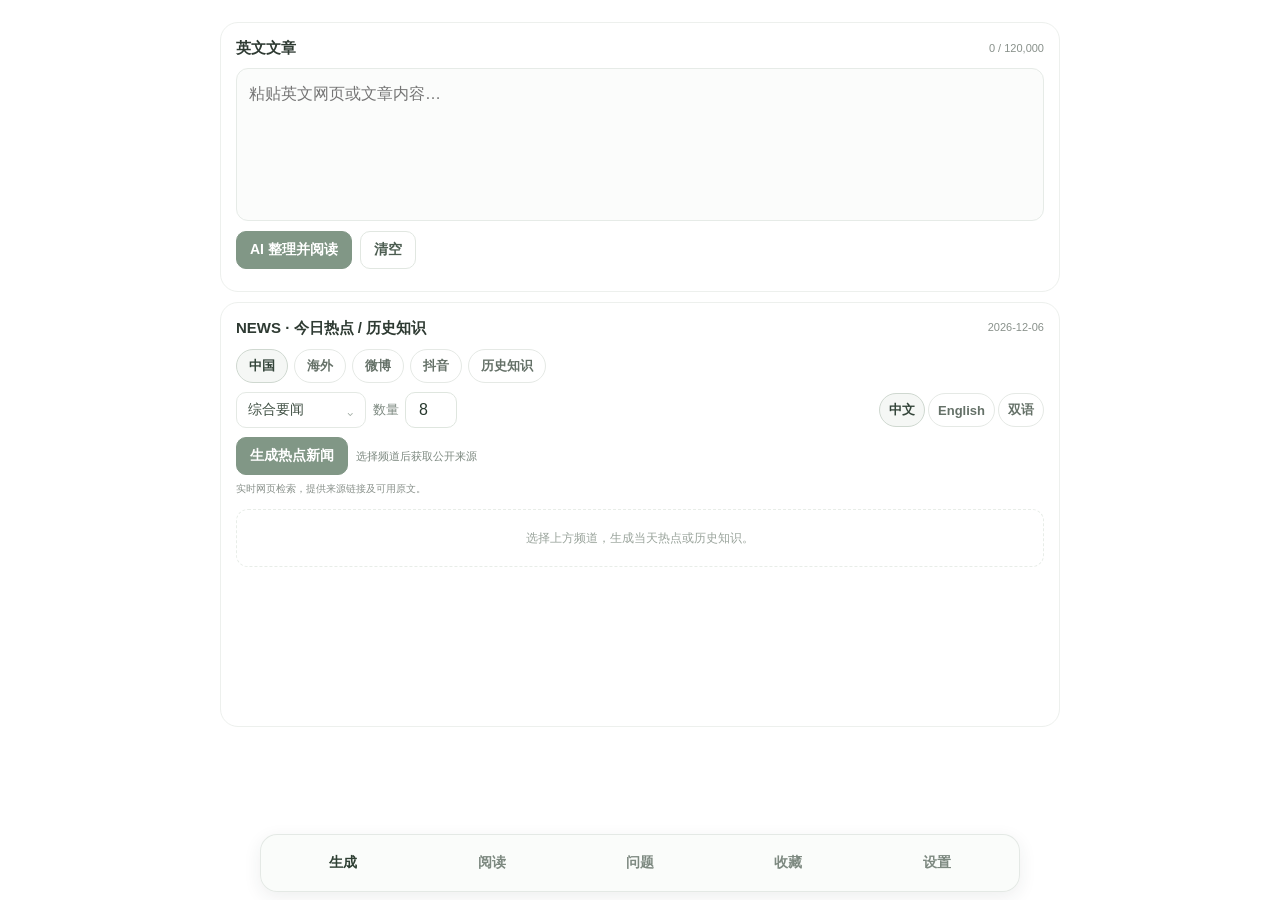
==== commit dae490ed: "Refresh reader asset cache version" ====
--- a/reading/index.html
+++ b/reading/index.html
@@ -4,7 +4,7 @@
 <meta name="theme-color" content="#eef2ee"><meta name="description" content="英文阅读、实时资讯、历史知识与朗读助手">
 <meta name="apple-mobile-web-app-capable" content="yes"><link rel="apple-touch-icon" sizes="180x180" href="./apple-touch-icon.png?v=2">
 <meta name="apple-mobile-web-app-title" content="阅读资讯"><meta name="apple-mobile-web-app-status-bar-style" content="black-translucent">
-<title>阅读 · 资讯</title><link rel="stylesheet" href="./app.css?v=12"></head><body>
+<title>阅读 · 资讯</title><link rel="stylesheet" href="./app.css?v=14"></head><body>
 <header class="bottom-nav"><nav class="tabs" aria-label="主要功能">
 <button class="tab-btn active" data-tab="home">生成</button><button class="tab-btn" data-tab="read">阅读</button><button class="tab-btn" data-tab="quiz">问题</button><button class="tab-btn" data-tab="favorites">收藏</button><button class="tab-btn" data-tab="settings">设置</button>
 </nav></header>
@@ -63,4 +63,4 @@
 
 <div id="selection-popup" class="selection-popup" role="dialog" aria-label="选词工具"><div class="popup-actions"><button id="pop-lookup">查词</button><button id="pop-add">加生词</button><button id="pop-close" aria-label="关闭">×</button></div><div id="pop-meaning" class="meaning" hidden></div></div>
 <div class="modal-layer" id="app-modal" aria-hidden="true"><div class="modal-card" role="dialog" aria-modal="true" aria-labelledby="modal-title"><h3 id="modal-title">提示</h3><div id="modal-message" class="modal-message"></div><div id="modal-actions" class="modal-actions"></div></div></div>
-<script src="./app.js?v=12" defer></script></body></html>+<script src="./app.js?v=14" defer></script></body></html>
--- a/reading/app.css
+++ b/reading/app.css
@@ -243,3 +243,51 @@
   white-space: normal;
   overflow: visible;
 }
+
+
+/* Stable reader: use #app-content as the ONLY vertical scroller.
+   The article stays in normal document flow; controls remain fixed above
+   the bottom navigation and the scroll padding prevents them covering text. */
+#app-content.reader-mode {
+  display: block !important;
+  flex: 1 1 auto;
+  min-height: 0 !important;
+  height: auto !important;
+  padding: 10px 10px calc(132px + env(safe-area-inset-bottom)) !important;
+  overflow-x: hidden !important;
+  overflow-y: auto !important;
+  overscroll-behavior-y: contain;
+  -webkit-overflow-scrolling: touch;
+  touch-action: pan-y;
+}
+#app-content.reader-mode #tab-read.active {
+  display: block !important;
+  height: auto !important;
+  min-height: 0 !important;
+  flex: none !important;
+  overflow: visible !important;
+}
+#app-content.reader-mode #reading-document {
+  display: block !important;
+  width: 100%;
+  max-width: 800px;
+  height: auto !important;
+  min-height: 0 !important;
+  margin: 0 auto;
+  padding: 5px 3px 24px !important;
+  overflow: visible !important;
+}
+#app-content.reader-mode #article-body {
+  display: block !important;
+  width: 100%;
+  max-width: none !important;
+  min-height: 1em;
+  margin: 0 !important;
+  overflow: visible !important;
+  white-space: normal;
+}
+#app-content.reader-mode .article-paragraph {
+  display: block;
+  white-space: normal;
+  overflow: visible;
+}
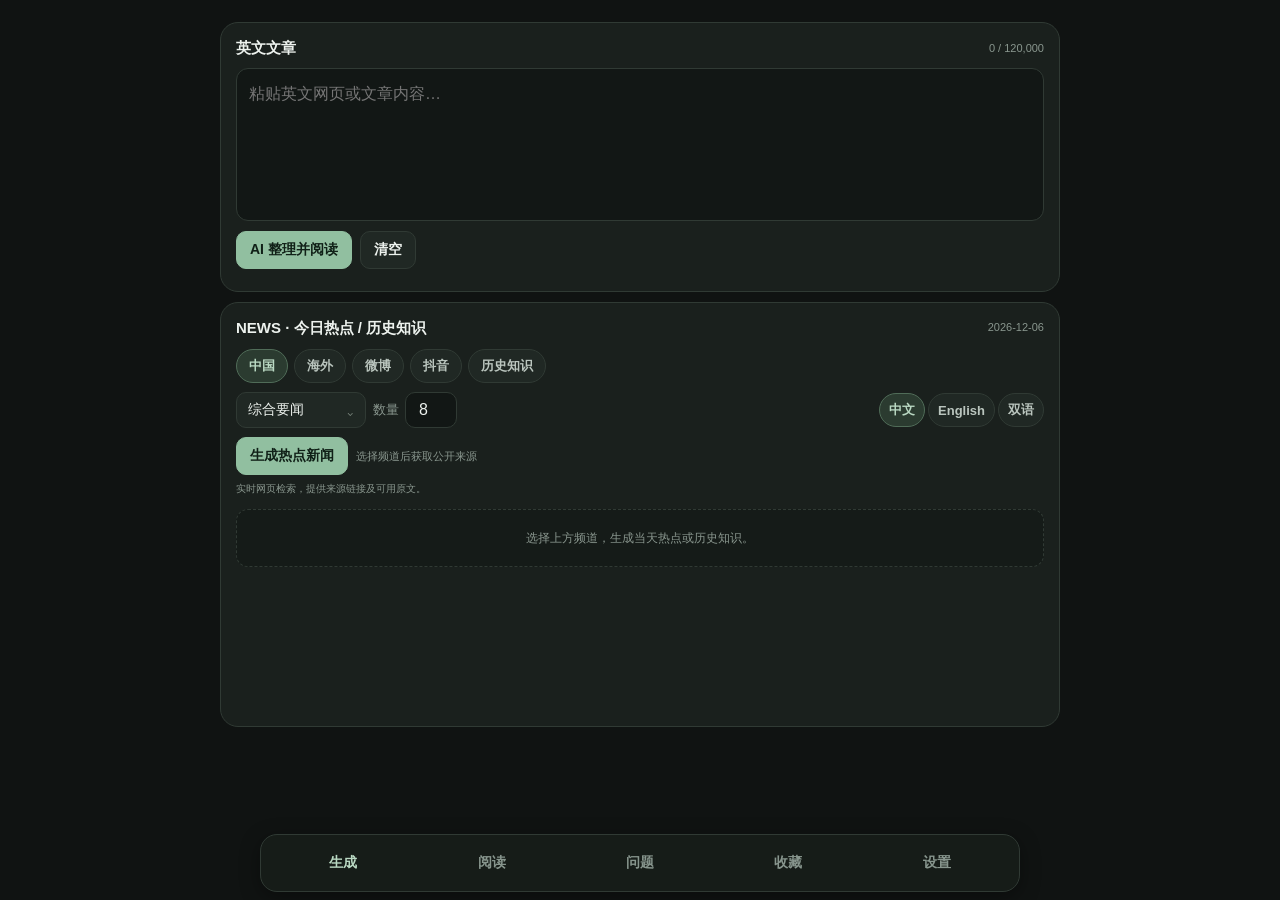
==== commit c695f025: "Add dark and light themes across apps and unify icons" ====
--- a/reading/index.html
+++ b/reading/index.html
@@ -1,10 +1,37 @@
 <!DOCTYPE html>
-<html lang="zh-CN"><head>
-<meta charset="UTF-8"><meta name="viewport" content="width=device-width,initial-scale=1,viewport-fit=cover,user-scalable=yes">
-<meta name="theme-color" content="#eef2ee"><meta name="description" content="英文阅读、实时资讯、历史知识与朗读助手">
-<meta name="apple-mobile-web-app-capable" content="yes"><link rel="apple-touch-icon" sizes="180x180" href="./apple-touch-icon.png?v=2">
+<html lang="zh-CN" data-theme="dark"><head>
+<meta charset="UTF-8"><meta name="viewport" content="width=device-width,initial-scale=1,viewport-fit=cover,user-scalable=yes"><script>
+(function(){
+  const KEY='wm_ui_theme';
+  function current(){try{return localStorage.getItem(KEY)==='light'?'light':'dark'}catch(e){return 'dark'}}
+  function apply(mode){
+    const theme=mode==='light'?'light':'dark';
+    document.documentElement.setAttribute('data-theme',theme);
+    const meta=document.querySelector('meta[name="theme-color"]');
+    if(meta)meta.setAttribute('content',theme==='dark'?'#101312':'#f5f7f6');
+    const status=document.querySelector('meta[name="apple-mobile-web-app-status-bar-style"]');
+    if(status)status.setAttribute('content',theme==='dark'?'black-translucent':'default');
+    document.querySelectorAll('[data-theme-choice]').forEach(btn=>{
+      const active=btn.getAttribute('data-theme-choice')===theme;
+      btn.classList.toggle('active',active);
+      btn.setAttribute('aria-pressed',String(active));
+    });
+  }
+  window.setUiTheme=function(mode){
+    const theme=mode==='light'?'light':'dark';
+    try{localStorage.setItem(KEY,theme)}catch(e){}
+    apply(theme);
+  };
+  window.addEventListener('storage',e=>{if(e.key===KEY)apply(current())});
+  apply(current());
+  document.addEventListener('DOMContentLoaded',()=>apply(current()));
+})();
+</script>
+<meta name="theme-color" content="#101312"><meta name="description" content="英文阅读、实时资讯、历史知识与朗读助手">
+<meta name="apple-mobile-web-app-capable" content="yes"><link rel="apple-touch-icon" sizes="180x180" href="./apple-touch-icon.png?v=3">
+<link rel="icon" type="image/svg+xml" href="./icon.svg?v=1">
 <meta name="apple-mobile-web-app-title" content="阅读资讯"><meta name="apple-mobile-web-app-status-bar-style" content="black-translucent">
-<title>阅读 · 资讯</title><link rel="stylesheet" href="./app.css?v=14"></head><body>
+<title>阅读 · 资讯</title><link rel="stylesheet" href="./app.css?v=15"></head><body>
 <header class="bottom-nav"><nav class="tabs" aria-label="主要功能">
 <button class="tab-btn active" data-tab="home">生成</button><button class="tab-btn" data-tab="read">阅读</button><button class="tab-btn" data-tab="quiz">问题</button><button class="tab-btn" data-tab="favorites">收藏</button><button class="tab-btn" data-tab="settings">设置</button>
 </nav></header>
@@ -49,6 +76,13 @@
 <div id="favorite-list" class="favorites-list"><div class="empty-state">收藏的文章会保存在这台设备上。</div></div></section>
 
 <section id="tab-settings" class="tab-panel"><section class="panel-card settings-card"><h2>API 设置</h2>
+<div class="theme-setting-row" aria-label="外观模式">
+  <div class="theme-setting-copy"><strong>外观模式</strong><span>默认深色，可随时切换</span></div>
+  <div class="theme-toggle" role="group" aria-label="切换外观">
+    <button type="button" data-theme-choice="dark" onclick="setUiTheme('dark')">深色</button>
+    <button type="button" data-theme-choice="light" onclick="setUiTheme('light')">浅色</button>
+  </div>
+</div>
 <label class="field-label" for="api-key">DeepSeek API Key</label><input id="api-key" type="password" autocomplete="off" placeholder="sk-…">
 <div class="settings-grid"><div><label class="field-label" for="base-url">接口地址</label><input id="base-url" value="https://api.deepseek.com"></div><div><label class="field-label">模型</label><div class="picker-wrap model-picker">
 <button class="picker-trigger" id="model-trigger" type="button" aria-expanded="false">deepseek-flash <span>⌄</span></button><div class="picker-menu" id="model-menu" hidden><button data-model="deepseek-flash">deepseek-flash · 推荐</button><button data-model="deepseek-v4-pro">deepseek-v4-pro · 高质量</button></div></div></div></div>
@@ -63,4 +97,4 @@
 
 <div id="selection-popup" class="selection-popup" role="dialog" aria-label="选词工具"><div class="popup-actions"><button id="pop-lookup">查词</button><button id="pop-add">加生词</button><button id="pop-close" aria-label="关闭">×</button></div><div id="pop-meaning" class="meaning" hidden></div></div>
 <div class="modal-layer" id="app-modal" aria-hidden="true"><div class="modal-card" role="dialog" aria-modal="true" aria-labelledby="modal-title"><h3 id="modal-title">提示</h3><div id="modal-message" class="modal-message"></div><div id="modal-actions" class="modal-actions"></div></div></div>
-<script src="./app.js?v=14" defer></script></body></html>+<script src="./app.js?v=15" defer></script></body></html>
--- a/reading/app.css
+++ b/reading/app.css
@@ -291,3 +291,117 @@
   white-space: normal;
   overflow: visible;
 }
+
+
+/* ============ 阅读页面：统一深色 / 浅色主题 ============ */
+html[data-theme="dark"]{
+  color-scheme:dark;
+  --bg:#101312;--surface:#1a201d;--line:#303a34;
+  --ink:#edf2ee;--muted:#89968e;--sage:#91bfa0;--sage-dark:#b9d8c2;
+}
+html[data-theme="light"]{color-scheme:light;}
+html[data-theme="dark"],
+html[data-theme="dark"] body{background:var(--bg)!important;color:var(--ink)!important;}
+html[data-theme="dark"] #app-content{background:var(--bg)!important;color:var(--ink);}
+html[data-theme="dark"] .bottom-nav{background:rgba(23,29,25,.97);border-color:#303a34;box-shadow:0 5px 20px rgba(0,0,0,.35);}
+html[data-theme="dark"] .tab-btn{color:#87958d;}
+html[data-theme="dark"] .tab-btn.active{color:var(--sage-dark);}
+html[data-theme="dark"] .panel-card,
+html[data-theme="dark"] .question-card,
+html[data-theme="dark"] .favorite-item,
+html[data-theme="dark"] .modal-card,
+html[data-theme="dark"] .picker-menu,
+html[data-theme="dark"] .selection-popup,
+html[data-theme="dark"] .favorite-category-menu{background:var(--surface)!important;border-color:var(--line)!important;color:var(--ink);}
+html[data-theme="dark"] h2,
+html[data-theme="dark"] .section-heading h2,
+html[data-theme="dark"] .reader-title,
+html[data-theme="dark"] .news-title,
+html[data-theme="dark"] .question-prompt,
+html[data-theme="dark"] .favorite-title,
+html[data-theme="dark"] .modal-card h3{color:var(--ink);}
+html[data-theme="dark"] .counter,
+html[data-theme="dark"] .date-label,
+html[data-theme="dark"] .reader-meta,
+html[data-theme="dark"] .source-note,
+html[data-theme="dark"] .minor-status,
+html[data-theme="dark"] .news-number,
+html[data-theme="dark"] .news-source,
+html[data-theme="dark"] .news-item-foot,
+html[data-theme="dark"] .favorite-meta,
+html[data-theme="dark"] .field-label,
+html[data-theme="dark"] .security-note,
+html[data-theme="dark"] .original-note,
+html[data-theme="dark"] .question-number,
+html[data-theme="dark"] .question-feedback,
+html[data-theme="dark"] #font-size-label{color:var(--muted);}
+html[data-theme="dark"] #raw-input,
+html[data-theme="dark"] .topic-input,
+html[data-theme="dark"] .count-control input,
+html[data-theme="dark"] .settings-card input:not([type=checkbox]){
+  background:#121715!important;color:var(--ink)!important;border-color:var(--line)!important;
+}
+html[data-theme="dark"] .btn,
+html[data-theme="dark"] .btn.subtle,
+html[data-theme="dark"] .picker-trigger,
+html[data-theme="dark"] .favorite-category-trigger,
+html[data-theme="dark"] .favorite-remove,
+html[data-theme="dark"] .option-btn,
+html[data-theme="dark"] .news-item{
+  background:#202824!important;color:var(--ink)!important;border-color:var(--line)!important;
+}
+html[data-theme="dark"] .btn.primary,
+html[data-theme="dark"] .icon-btn{
+  background:var(--sage)!important;color:#102017!important;border-color:var(--sage)!important;
+}
+html[data-theme="dark"] .btn.primary:active{background:#7da98b!important;}
+html[data-theme="dark"] .btn.subtle{background:#222a25!important;}
+html[data-theme="dark"] .chip{
+  background:#202824!important;color:var(--text-sub,#bac5be)!important;border-color:var(--line)!important;
+}
+html[data-theme="dark"] .chip.active{
+  background:#2b3b30!important;color:var(--sage-dark)!important;border-color:#506c58!important;
+}
+html[data-theme="dark"] .picker-menu button,
+html[data-theme="dark"] .favorite-category-menu button{background:transparent;color:var(--ink);}
+html[data-theme="dark"] .picker-menu button:active,
+html[data-theme="dark"] .picker-menu button.selected,
+html[data-theme="dark"] .favorite-category-menu button:active{background:#2a352e;}
+html[data-theme="dark"] .news-summary,
+html[data-theme="dark"] .modal-message,
+html[data-theme="dark"] .modal-body{color:var(--text-sub,#bac5be);}
+html[data-theme="dark"] .news-item:active{background:#29362e!important;}
+html[data-theme="dark"] .empty-state,
+html[data-theme="dark"] .favorite-empty-filter{background:#151b18;color:var(--muted);border-color:var(--line);}
+html[data-theme="dark"] .reader-actions{
+  background:rgba(16,19,18,.97)!important;border-color:#303a34!important;
+  box-shadow:0 -3px 12px rgba(0,0,0,.24);
+}
+html[data-theme="dark"] .icon-btn.active{background:#3b4a3f!important;color:#f2d89a!important;border-color:#637766!important;}
+html[data-theme="dark"] .reader-summary{background:#202a24;border-left-color:#58745f;color:#dbe8dd;}
+html[data-theme="dark"] .source-link{color:#a7d0b2;border-color:#526c58;}
+html[data-theme="dark"] .article-body{color:#e7eee8;}
+html[data-theme="dark"] .article-sentence mark{background:rgba(220,177,83,.28);color:#fff0bd;}
+html[data-theme="dark"] .article-body .article-sentence.is-focused{
+  background:#27332b;box-shadow:0 0 0 2px #27332b;
+}
+html[data-theme="dark"] .option-btn .option-key{background:#303b34;color:#c4d0c7;}
+html[data-theme="dark"] .option-btn.selected{background:#293b2e!important;border-color:#668c70!important;}
+html[data-theme="dark"] .option-btn.correct{background:#24382b!important;border-color:#6eaa7d!important;color:#b7e4c0!important;}
+html[data-theme="dark"] .option-btn.wrong{background:#3a2729!important;border-color:#8f5d62!important;color:#f0bfc2!important;}
+html[data-theme="dark"] .stat{background:#202924;}
+html[data-theme="dark"] .stat b{color:#b8d7c0;}
+html[data-theme="dark"] .stat span{color:var(--muted);}
+html[data-theme="dark"] .word-box{background:#202824;color:var(--text-sub,#bac5be);}
+html[data-theme="dark"] .popup-actions button{background:#2a352e;color:#dce8de;}
+html[data-theme="dark"] .popup-actions #pop-close{background:transparent;color:var(--muted);}
+html[data-theme="dark"] .meaning{border-color:var(--line);color:var(--text-sub,#bac5be);}
+html[data-theme="dark"] .modal-layer{background:rgba(0,0,0,.62);}
+html[data-theme="dark"] .theme-setting-row{border-color:var(--line);}
+.theme-setting-row{display:flex;align-items:center;justify-content:space-between;gap:12px;padding:13px 0;margin:0 0 12px;border-bottom:1px solid var(--line);}
+.theme-setting-copy{display:flex;flex-direction:column;gap:4px;min-width:0;}
+.theme-setting-copy strong{font-size:14px;color:var(--ink);}
+.theme-setting-copy span{font-size:11px;color:var(--muted);}
+.theme-toggle{display:inline-flex;flex:none;gap:4px;padding:4px;border:1px solid var(--line);border-radius:12px;background:var(--bg);}
+.theme-toggle button{border:0;border-radius:8px;padding:7px 12px;background:transparent;color:var(--muted);font-size:12px;font-weight:700;}
+.theme-toggle button.active{background:var(--sage);color:#102017;}
